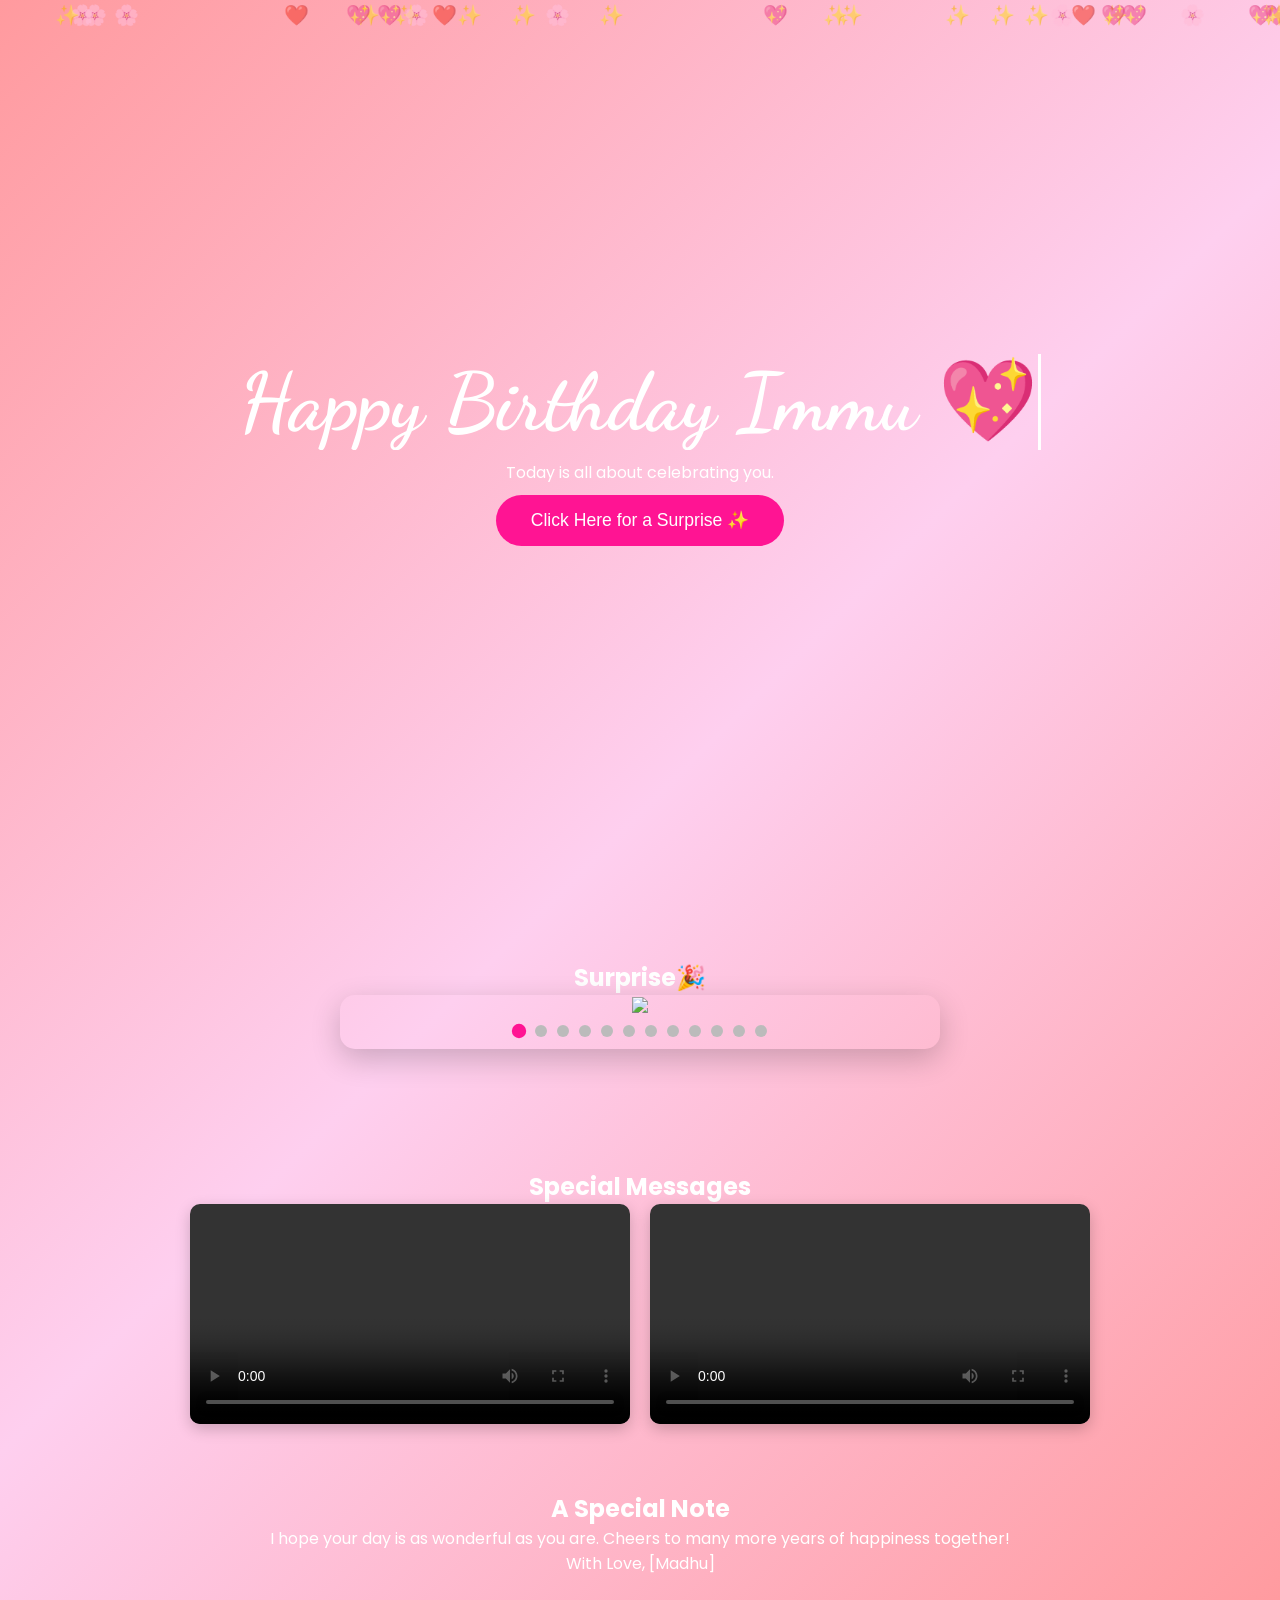
==== index.html @ 410a77f1 "Update index.html" ====
<!DOCTYPE html>
<html lang="en">
<head>
    <meta charset="UTF-8">
    <meta name="viewport" content="width=device-width, initial-scale=1.0">
    <title>Happy Birthday Immu 💖</title>
    <link rel="stylesheet" href="style.css">
    <link href="https://fonts.googleapis.com/css2?family=Dancing+Script:wght@700&family=Poppins:wght@300;400;600&display=swap" rel="stylesheet">
</head>
<body>
    <div id="particles" class="particles"></div>

    <section class="hero">
        <div class="hero-content">
            <h1 class="typewriter">Happy Birthday Immu 💖</h1>
            <p class="fade-in">Today is all about celebrating you.</p>
            <button class="cta-button" onclick="scrollToSection('slideshow-section')">Click Here for a Surprise ✨</button>
        </div>
    </section>

    <section id="slideshow-section" class="content-section">
        <h2 class="section-title">Surprise🎉</h2>
        <div class="slideshow-container">
            <div class="mySlides fade"><img src="five.jpeg" style="width:100%"></div>
            <div class="mySlides fade"><img src="One (2).jpeg" style="width:100%"></div>
            <div class="mySlides fade"><img src="six.jpeg" style="width:100%"></div>
            <div class="mySlides fade"><img src="nine.jpeg" style="width:100%"></div>
            <div class="mySlides fade"><img src="ten.jpeg" style="width:100%"></div>
            <div class="mySlides fade"><img src="two.jpeg" style="width:100%"></div>
            <div class="mySlides fade"><img src="three.jpeg" style="width:100%"></div>
            <div class="mySlides fade"><img src="seven.jpeg" style="width:100%"></div>
            <div class="mySlides fade"><img src="one.jpeg" style="width:100%"></div>
            <div class="mySlides fade"><img src="four.jpeg" style="width:100%"></div>
            <div class="mySlides fade"><img src="fourteen.jpeg" style="width:100%"></div>
            <div class="mySlides fade"><img src="fifteen.jpeg" style="width:100%"></div>
            
            <div class="dot-container" id="dot-container">
                </div>
        </div>
    </section>

    <section class="content-section">
        <h2 class="section-title">Special Messages</h2>
        <div class="video-grid">
            <div class="video-card">
                <video controls>
                    <source src="twelvw.mp4" type="video/mp4">
                </video>
            </div>
            <div class="video-card">
                <video controls>
                    <source src="thirtheen.mp4" type="video/mp4">
                </video>
            </div>
        </div>
    </section>

    <section class="message-section">
        <div class="message-card">
            <h2>A Special Note</h2>
            <p>I hope your day is as wonderful as you are. Cheers to many more years of happiness together!</p>
            <div class="signature">With Love, [Madhu]</div>
        </div>
    </section>

    <script src="script.js"></script>
</body>
</html>
---- style.css ----
* { margin: 0; padding: 0; box-sizing: border-box; }
body {
    font-family: 'Poppins', sans-serif;
    background: linear-gradient(135deg, #ff9a9e 0%, #fecfef 50%, #ff9a9e 100%);
    color: #fff;
    overflow-x: hidden;
    scroll-behavior: smooth;
    text-align: center;
}

.particles { position: fixed; top: 0; left: 0; width: 100%; height: 100%; pointer-events: none; z-index: 1; }
.particle { position: absolute; font-size: 20px; animation: float 6s infinite ease-in-out; opacity: 0.6; }

@keyframes float {
    0% { transform: translateY(100vh); opacity: 0; }
    50% { opacity: 1; }
    100% { transform: translateY(-10vh); opacity: 0; }
}

/* Hero Section */
.hero { height: 100vh; display: flex; align-items: center; justify-content: center; }
.typewriter {
    font-family: 'Dancing Script', cursive;
    font-size: clamp(2.5rem, 8vw, 5rem);
    border-right: 3px solid #fff;
    white-space: nowrap;
    overflow: hidden;
    margin-bottom: 10px;
    animation: typing 3.5s steps(30, end), blink .75s step-end infinite;
}

@keyframes typing { from { width: 0 } to { width: 100% } }
@keyframes blink { from, to { border-color: transparent } 50% { border-color: white } }

.cta-button {
    padding: 15px 35px;
    background: #ff1493;
    border: none;
    border-radius: 50px;
    color: white;
    cursor: pointer;
    font-size: 1.1rem;
    transition: 0.3s;
    margin-top: 10px;
}

/* Slideshow */
.content-section { padding: 60px 20px; }
.slideshow-container { 
    max-width: 600px;
    height: auto;
    margin: 0 auto; 
    position: relative; 
    border-radius: 15px; 
    overflow: hidden; 
    box-shadow: 0 10px 30px rgba(0,0,0,0.2);
}
.mySlides { display: none; }
.fade { animation: fadeEffect 1.5s; }
@keyframes fadeEffect { from {opacity: 0.4} to {opacity: 1} }

.dot { height: 12px; width: 12px; margin: 5px; background-color: #bbb; border-radius: 50%; display: inline-block; transition: 0.5s; }
.active { background-color: #ff1493; transform: scale(1.2); }

/* Video Grid */
.video-grid { display: grid; grid-template-columns: repeat(auto-fit, minmax(300px, 1fr)); gap: 20px; max-width: 900px; margin: 0 auto; }
.video-card video { width: 100%; border-radius: 10px; box-shadow: 0 5px 15px rgba(0,0,0,0.2); }

.signature{
  margin-bottom: 50px;
}
.mySlides img{
    max-width: 600px;
    max-height: 700px;
}
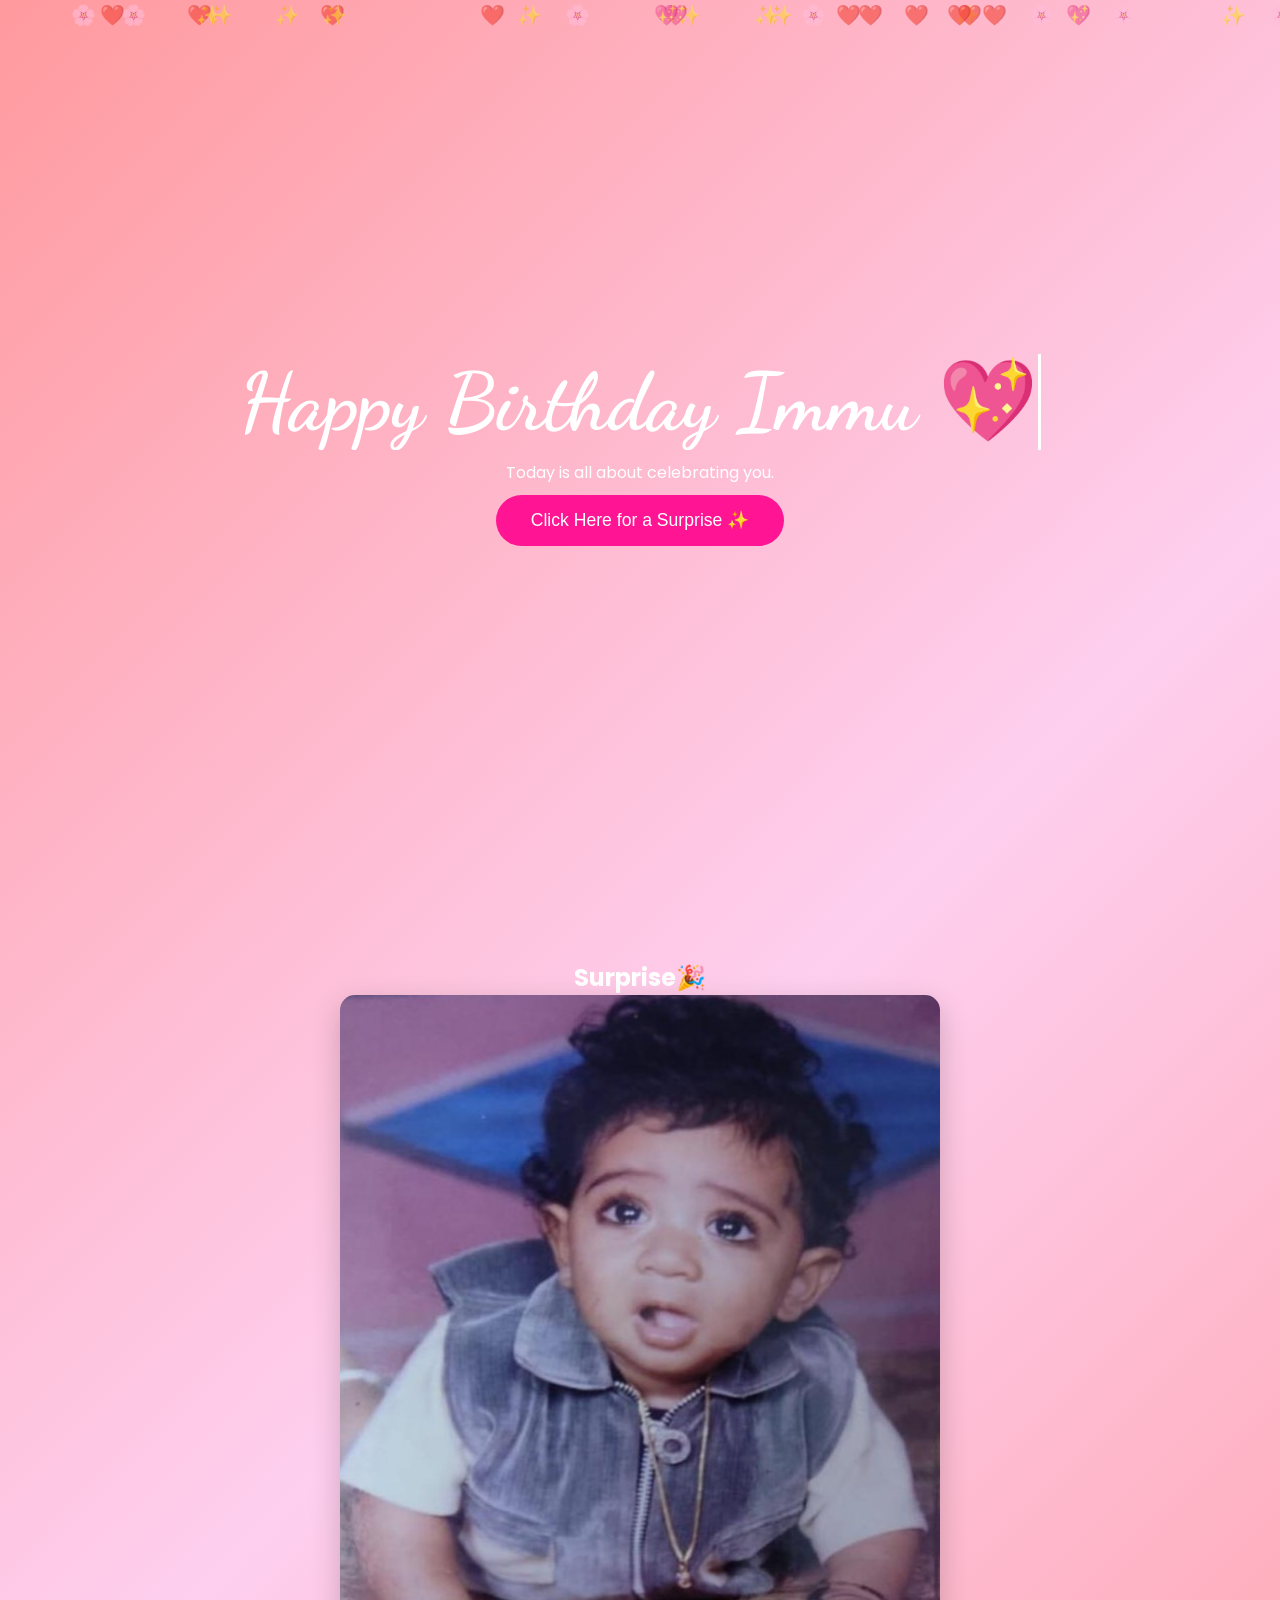
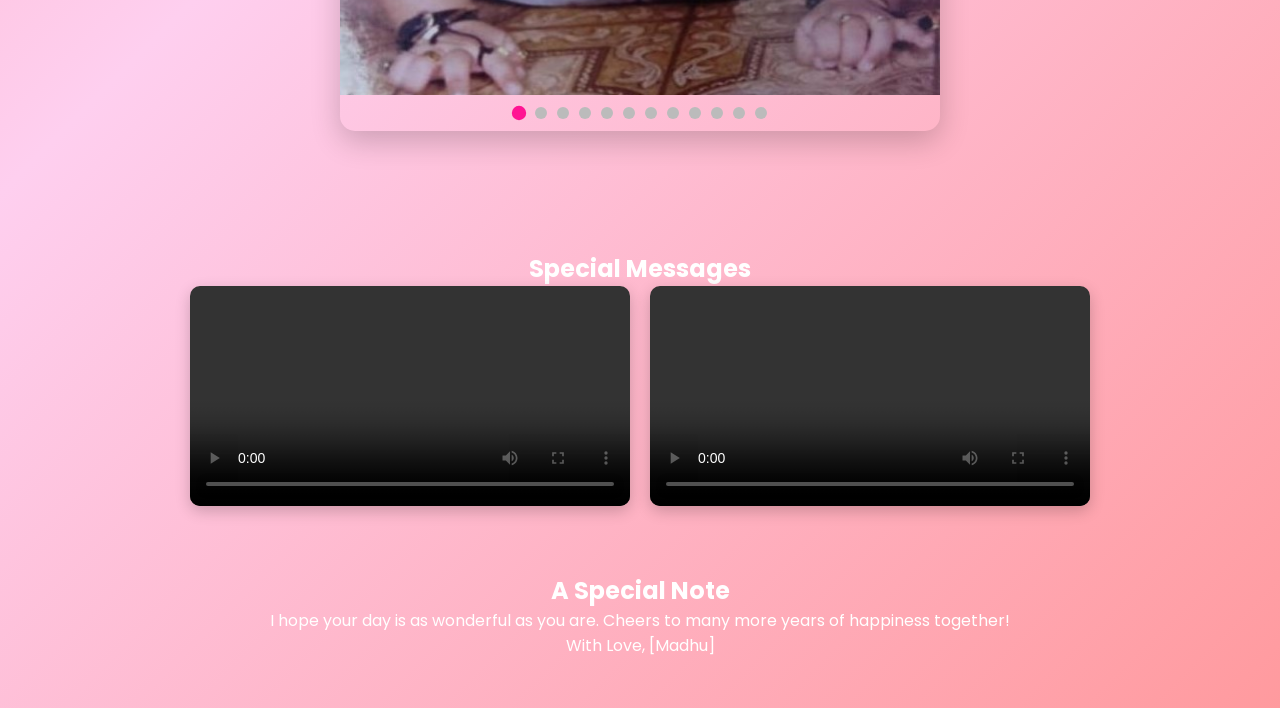
==== commit 3367294a: "Update index.html" ====
--- a/index.html
+++ b/index.html
@@ -21,18 +21,18 @@
     <section id="slideshow-section" class="content-section">
         <h2 class="section-title">Surprise🎉</h2>
         <div class="slideshow-container">
-            <div class="mySlides fade"><img src="five.jpeg" style="width:100%"></div>
-            <div class="mySlides fade"><img src="One (2).jpeg" style="width:100%"></div>
-            <div class="mySlides fade"><img src="six.jpeg" style="width:100%"></div>
-            <div class="mySlides fade"><img src="nine.jpeg" style="width:100%"></div>
-            <div class="mySlides fade"><img src="ten.jpeg" style="width:100%"></div>
-            <div class="mySlides fade"><img src="two.jpeg" style="width:100%"></div>
-            <div class="mySlides fade"><img src="three.jpeg" style="width:100%"></div>
-            <div class="mySlides fade"><img src="seven.jpeg" style="width:100%"></div>
-            <div class="mySlides fade"><img src="one.jpeg" style="width:100%"></div>
-            <div class="mySlides fade"><img src="four.jpeg" style="width:100%"></div>
-            <div class="mySlides fade"><img src="fourteen.jpeg" style="width:100%"></div>
-            <div class="mySlides fade"><img src="fifteen.jpeg" style="width:100%"></div>
+            <div class="mySlides fade"><img src="images/five.jpeg" style="width:100%"></div>
+            <div class="mySlides fade"><img src="images/one (2).jpeg" style="width:100%"></div>
+            <div class="mySlides fade"><img src="images/six.jpeg" style="width:100%"></div>
+            <div class="mySlides fade"><img src="images/nine.jpeg" style="width:100%"></div>
+            <div class="mySlides fade"><img src="images/ten.jpeg" style="width:100%"></div>
+            <div class="mySlides fade"><img src="images/two.jpeg" style="width:100%"></div>
+            <div class="mySlides fade"><img src="images/three.jpeg" style="width:100%"></div>
+            <div class="mySlides fade"><img src="images/seven.jpeg" style="width:100%"></div>
+            <div class="mySlides fade"><img src="images/one.jpeg" style="width:100%"></div>
+            <div class="mySlides fade"><img src="images/four.jpeg" style="width:100%"></div>
+            <div class="mySlides fade"><img src="images/fourteen.jpeg" style="width:100%"></div>
+            <div class="mySlides fade"><img src="images/fifteen.jpeg" style="width:100%"></div>
             
             <div class="dot-container" id="dot-container">
                 </div>
@@ -44,12 +44,12 @@
         <div class="video-grid">
             <div class="video-card">
                 <video controls>
-                    <source src="twelvw.mp4" type="video/mp4">
+                    <source src="videos/twelvw.mp4" type="video/mp4">
                 </video>
             </div>
             <div class="video-card">
                 <video controls>
-                    <source src="thirtheen.mp4" type="video/mp4">
+                    <source src="videos/thirtheen.mp4" type="video/mp4">
                 </video>
             </div>
         </div>
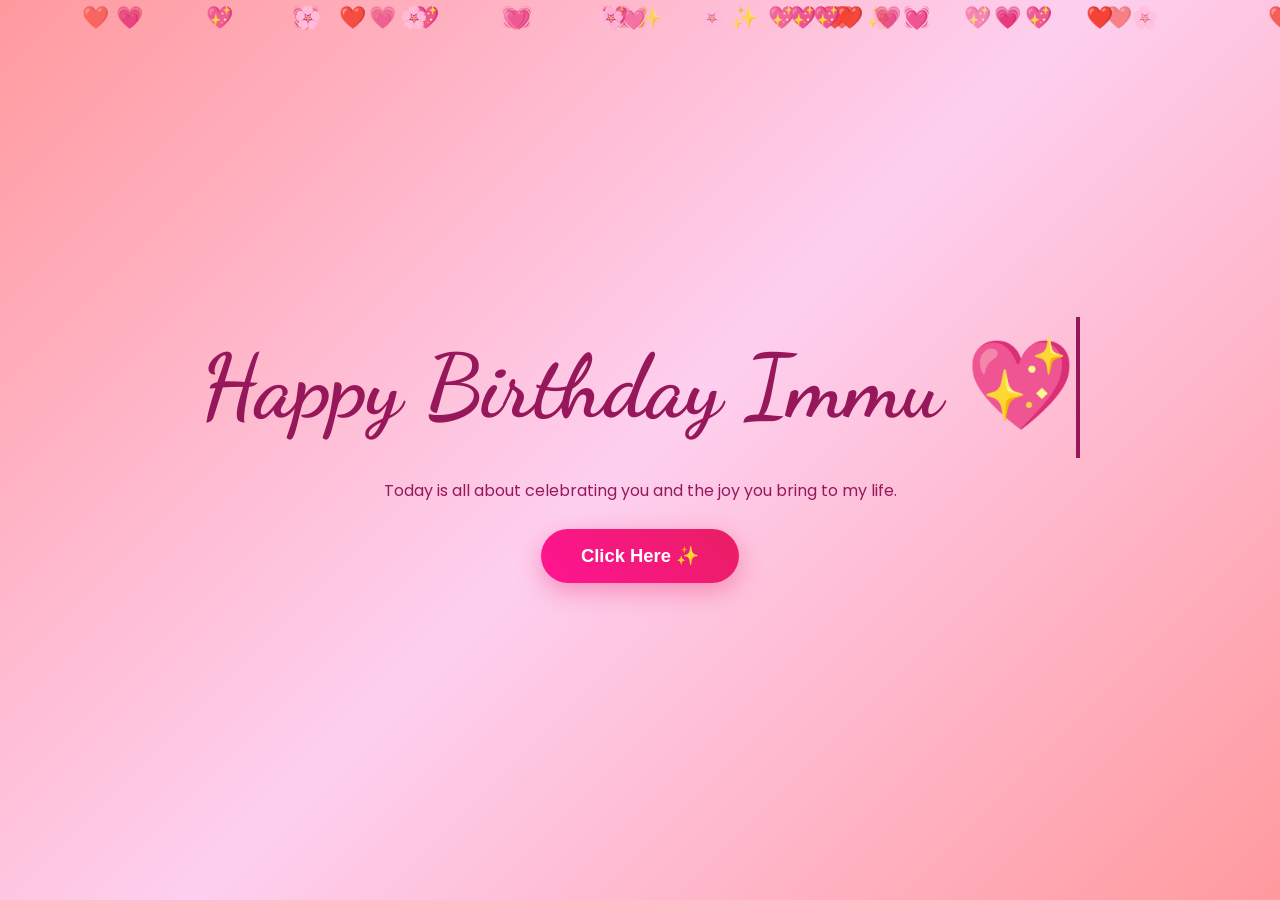
==== commit 6bcff6bc: "Add files via upload" ====
--- a/index.html
+++ b/index.html
@@ -3,7 +3,7 @@
 <head>
     <meta charset="UTF-8">
     <meta name="viewport" content="width=device-width, initial-scale=1.0">
-    <title>Happy Birthday Immu 💖</title>
+    <title>💖</title>
     <link rel="stylesheet" href="style.css">
     <link href="https://fonts.googleapis.com/css2?family=Dancing+Script:wght@700&family=Poppins:wght@300;400;600&display=swap" rel="stylesheet">
 </head>
@@ -13,43 +13,49 @@
     <section class="hero">
         <div class="hero-content">
             <h1 class="typewriter">Happy Birthday Immu 💖</h1>
-            <p class="fade-in">Today is all about celebrating you.</p>
-            <button class="cta-button" onclick="scrollToSection('slideshow-section')">Click Here for a Surprise ✨</button>
+            <p class="fade-in" style="color: #96185b;">
+                Today is all about celebrating you and the joy you bring to my life.
+            </p>
+            <button class="cta-button" onclick="startSurprise()">
+    Click Here ✨
+</button>
+            <audio id="bgMusic" loop>
+                <source src="love song.mp3" type="audio/mpeg">
+            </audio>
         </div>
     </section>
 
     <section id="slideshow-section" class="content-section">
-        <h2 class="section-title">Surprise🎉</h2>
+        <h2 class="section-title" style="color: #96185b;">Surprise 🎉</h2>
         <div class="slideshow-container">
-            <div class="mySlides fade"><img src="images/five.jpeg" style="width:100%"></div>
-            <div class="mySlides fade"><img src="images/one (2).jpeg" style="width:100%"></div>
-            <div class="mySlides fade"><img src="images/six.jpeg" style="width:100%"></div>
-            <div class="mySlides fade"><img src="images/nine.jpeg" style="width:100%"></div>
-            <div class="mySlides fade"><img src="images/ten.jpeg" style="width:100%"></div>
-            <div class="mySlides fade"><img src="images/two.jpeg" style="width:100%"></div>
-            <div class="mySlides fade"><img src="images/three.jpeg" style="width:100%"></div>
-            <div class="mySlides fade"><img src="images/seven.jpeg" style="width:100%"></div>
-            <div class="mySlides fade"><img src="images/one.jpeg" style="width:100%"></div>
-            <div class="mySlides fade"><img src="images/four.jpeg" style="width:100%"></div>
-            <div class="mySlides fade"><img src="images/fourteen.jpeg" style="width:100%"></div>
-            <div class="mySlides fade"><img src="images/fifteen.jpeg" style="width:100%"></div>
-            
-            <div class="dot-container" id="dot-container">
-                </div>
+            <div class="mySlides fade"><img src="five.jpeg" alt="Our memory" style="width:100%"></div>
+            <div class="mySlides fade"><img src="One (2).jpeg" alt="Our memory" style="width:100%"></div>
+            <div class="mySlides fade"><img src="six.jpeg" alt="Our memory" style="width:100%"></div>
+            <div class="mySlides fade"><img src="nine.jpeg" alt="Our memory" style="width:100%"></div>
+            <div class="mySlides fade"><img src="ten.jpeg" alt="Our memory" style="width:100%"></div>
+            <div class="mySlides fade"><img src="two.jpeg" alt="Our memory" style="width:100%"></div>
+            <div class="mySlides fade"><img src="three.jpeg" alt="Our memory" style="width:100%"></div>
+            <div class="mySlides fade"><img src="seven.jpeg" alt="Our memory" style="width:100%"></div>
+            <div class="mySlides fade"><img src="one.jpeg" alt="Our memory" style="width:100%"></div>
+            <div class="mySlides fade"><img src="four.jpeg" alt="Our memory" style="width:100%"></div>
+            <div class="mySlides fade"><img src="fourteen.jpeg" alt="Our memory" style="width:100%"></div>
+            <div class="mySlides fade"><img src="fifteen.jpeg" alt="Our memory" style="width:100%"></div>
+
+            <div class="dot-container" id="dot-container"></div>
         </div>
     </section>
 
     <section class="content-section">
-        <h2 class="section-title">Special Messages</h2>
+        <h2 class="section-title" style="color: #96185b;">For you!!!</h2>
         <div class="video-grid">
             <div class="video-card">
                 <video controls>
-                    <source src="videos/twelvw.mp4" type="video/mp4">
+                    <source src="twelvw.mp4" type="video/mp4">
                 </video>
             </div>
             <div class="video-card">
                 <video controls>
-                    <source src="videos/thirtheen.mp4" type="video/mp4">
+                    <source src="thirtheen.mp4" type="video/mp4">
                 </video>
             </div>
         </div>
@@ -57,12 +63,21 @@
 
     <section class="message-section">
         <div class="message-card">
-            <h2>A Special Note</h2>
-            <p>I hope your day is as wonderful as you are. Cheers to many more years of happiness together!</p>
-            <div class="signature">With Love, [Madhu]</div>
+            <h2>A Special Message for You!</h2>
+            <div class="para1">
+                <p>On this special day, I want you to know how grateful I am to have you in my life.</p>
+            </div>
+            <div class="para2">
+                <p>Today, we celebrate you — your kindness, your beauty, your amazing spirit, and all the wonderful things that make you uniquely you. 
+                I hope this new year of your life brings you endless happiness, incredible adventures, and all your dreams come true.</p>
+            </div>
+            <div class="signature">
+                <p>Happy Birthday Handsome! Here's to many more years of laughter, love and beautiful memories together 💕</p>
+            </div>
+            <p class="hearts">💖💓💗</p>
         </div>
     </section>
 
     <script src="script.js"></script>
 </body>
-</html>
+</html>
--- a/style.css
+++ b/style.css
@@ -1,75 +1,236 @@
-* { margin: 0; padding: 0; box-sizing: border-box; }
+* {
+    margin: 0;
+    padding: 0;
+    box-sizing: border-box;
+}
+
 body {
     font-family: 'Poppins', sans-serif;
     background: linear-gradient(135deg, #ff9a9e 0%, #fecfef 50%, #ff9a9e 100%);
-    color: #fff;
+    color: #333;
     overflow-x: hidden;
     scroll-behavior: smooth;
     text-align: center;
-}
-
-.particles { position: fixed; top: 0; left: 0; width: 100%; height: 100%; pointer-events: none; z-index: 1; }
-.particle { position: absolute; font-size: 20px; animation: float 6s infinite ease-in-out; opacity: 0.6; }
+    line-height: 1.6;
+}
+
+/* Particles Background */
+.particles {
+    position: fixed;
+    top: 0;
+    left: 0;
+    width: 100%;
+    height: 100%;
+    pointer-events: none;
+    z-index: 1;
+}
+
+.particle {
+    position: absolute;
+    font-size: 22px;
+    animation: float 7s infinite linear;
+    opacity: 0.75;
+    z-index: 2;
+}
 
 @keyframes float {
-    0% { transform: translateY(100vh); opacity: 0; }
-    50% { opacity: 1; }
-    100% { transform: translateY(-10vh); opacity: 0; }
+    0% {
+        transform: translateY(110vh) rotate(0deg);
+        opacity: 0;
+    }
+    10% {
+        opacity: 0.8;
+    }
+    90% {
+        opacity: 0.8;
+    }
+    100% {
+        transform: translateY(-30vh) rotate(25deg);
+        opacity: 0;
+    }
 }
 
 /* Hero Section */
-.hero { height: 100vh; display: flex; align-items: center; justify-content: center; }
+.hero {
+    height: 100vh;
+    display: flex;
+    align-items: center;
+    justify-content: center;
+    position: relative;
+    z-index: 2;
+}
+
 .typewriter {
     font-family: 'Dancing Script', cursive;
-    font-size: clamp(2.5rem, 8vw, 5rem);
-    border-right: 3px solid #fff;
+    font-size: clamp(2.8rem, 8.5vw, 5.5rem);
+    color: #96185b;
+    margin-bottom: 20px;
     white-space: nowrap;
     overflow: hidden;
-    margin-bottom: 10px;
-    animation: typing 3.5s steps(30, end), blink .75s step-end infinite;
-}
-
-@keyframes typing { from { width: 0 } to { width: 100% } }
-@keyframes blink { from, to { border-color: transparent } 50% { border-color: white } }
+    border-right: 4px solid #96185b;
+    animation: typing 4s steps(40, end) forwards, blink 0.8s step-end infinite;
+}
+
+@keyframes typing {
+    from { width: 0; }
+    to { width: 100%; }
+}
+
+@keyframes blink {
+    50% { border-color: transparent; }
+}
 
 .cta-button {
-    padding: 15px 35px;
-    background: #ff1493;
+    padding: 16px 40px;
+    background: linear-gradient(45deg, #ff1493, #e91e63);
     border: none;
     border-radius: 50px;
     color: white;
     cursor: pointer;
+    font-size: 1.15rem;
+    font-weight: 600;
+    margin-top: 25px;
+    transition: all 0.4s ease;
+    box-shadow: 0 8px 25px rgba(233, 30, 99, 0.35);
+}
+
+.cta-button:hover {
+    transform: scale(1.08) translateY(-4px);
+    box-shadow: 0 12px 30px rgba(233, 30, 99, 0.45);
+}
+
+/* Content Sections */
+.content-section {
+    padding: 70px 20px;
+    position: relative;
+    z-index: 2;
+}
+
+.section-title {
+    font-family: 'Dancing Script', cursive;
+    font-size: 3.2rem;
+    margin-bottom: 45px;
+    color: #96185b;
+}
+
+/* Slideshow */
+.slideshow-container {
+    max-width: 650px;
+    margin: 0 auto;
+    position: relative;
+    border-radius: 20px;
+    overflow: hidden;
+    box-shadow: 0 15px 40px rgba(150, 24, 91, 0.3);
+}
+
+.mySlides {
+    display: none;
+}
+
+.mySlides img {
+    width: 100%;
+    height: auto;
+    display: block;
+    border-radius: 20px;
+}
+
+.fade {
+    animation: fadeEffect 1.5s ease;
+}
+
+@keyframes fadeEffect {
+    from { opacity: 0.4; }
+    to { opacity: 1; }
+}
+
+.dot-container {
+    text-align: center;
+    margin-top: 20px;
+}
+
+.dot {
+    height: 13px;
+    width: 13px;
+    margin: 0 6px;
+    background-color: #ccc;
+    border-radius: 50%;
+    display: inline-block;
+    transition: all 0.4s ease;
+    cursor: pointer;
+}
+
+.dot.active {
+    background-color: #96185b;
+    transform: scale(1.3);
+}
+
+/* Video Grid */
+.video-grid {
+    display: grid;
+    grid-template-columns: repeat(auto-fit, minmax(320px, 1fr));
+    gap: 25px;
+    max-width: 950px;
+    margin: 0 auto;
+}
+
+.video-card video {
+    width: 100%;
+    border-radius: 15px;
+    box-shadow: 0 8px 25px rgba(0, 0, 0, 0.2);
+}
+
+/* Message Section */
+.message-section {
+    padding: 40px 20px;
+    position: relative;
+    z-index: 2;
+}
+
+.message-card {
+    max-width: 780px;
+    margin: 0 auto;
+    background: rgba(255, 255, 255, 0.92);
+    padding: 45px 35px;
+    border-radius: 25px;
+    box-shadow: 0 20px 50px rgba(150, 24, 91, 0.25);
+    color: #333;
+}
+
+.message-card h2 {
+    font-family: 'Dancing Script', cursive;
+    font-size: 3rem;
+    color: #96185b;
+    margin-bottom: 30px;
+}
+
+.para1 p,
+.para2 p {
     font-size: 1.1rem;
-    transition: 0.3s;
-    margin-top: 10px;
-}
-
-/* Slideshow */
-.content-section { padding: 60px 20px; }
-.slideshow-container { 
-    max-width: 600px;
-    height: auto;
-    margin: 0 auto; 
-    position: relative; 
-    border-radius: 15px; 
-    overflow: hidden; 
-    box-shadow: 0 10px 30px rgba(0,0,0,0.2);
-}
-.mySlides { display: none; }
-.fade { animation: fadeEffect 1.5s; }
-@keyframes fadeEffect { from {opacity: 0.4} to {opacity: 1} }
-
-.dot { height: 12px; width: 12px; margin: 5px; background-color: #bbb; border-radius: 50%; display: inline-block; transition: 0.5s; }
-.active { background-color: #ff1493; transform: scale(1.2); }
-
-/* Video Grid */
-.video-grid { display: grid; grid-template-columns: repeat(auto-fit, minmax(300px, 1fr)); gap: 20px; max-width: 900px; margin: 0 auto; }
-.video-card video { width: 100%; border-radius: 10px; box-shadow: 0 5px 15px rgba(0,0,0,0.2); }
-
-.signature{
-  margin-bottom: 50px;
-}
-.mySlides img{
-    max-width: 600px;
-    max-height: 700px;
-}
+    margin-bottom: 25px;
+    padding: 0 15px;
+}
+
+.signature p {
+    font-family: 'Dancing Script', cursive;
+    font-size: 1.45rem;
+    color: #96185b;
+    font-weight: 400;
+    margin-top: 20px;
+}
+
+.hearts {
+    font-size: 2.2rem;
+    margin: 25px 0 10px;
+    color: #ff1493;
+}
+
+/* Responsive */
+@media (max-width: 600px) {
+    .message-card {
+        padding: 35px 20px;
+    }
+    
+    .section-title {
+        font-size: 2.6rem;
+    }
+}
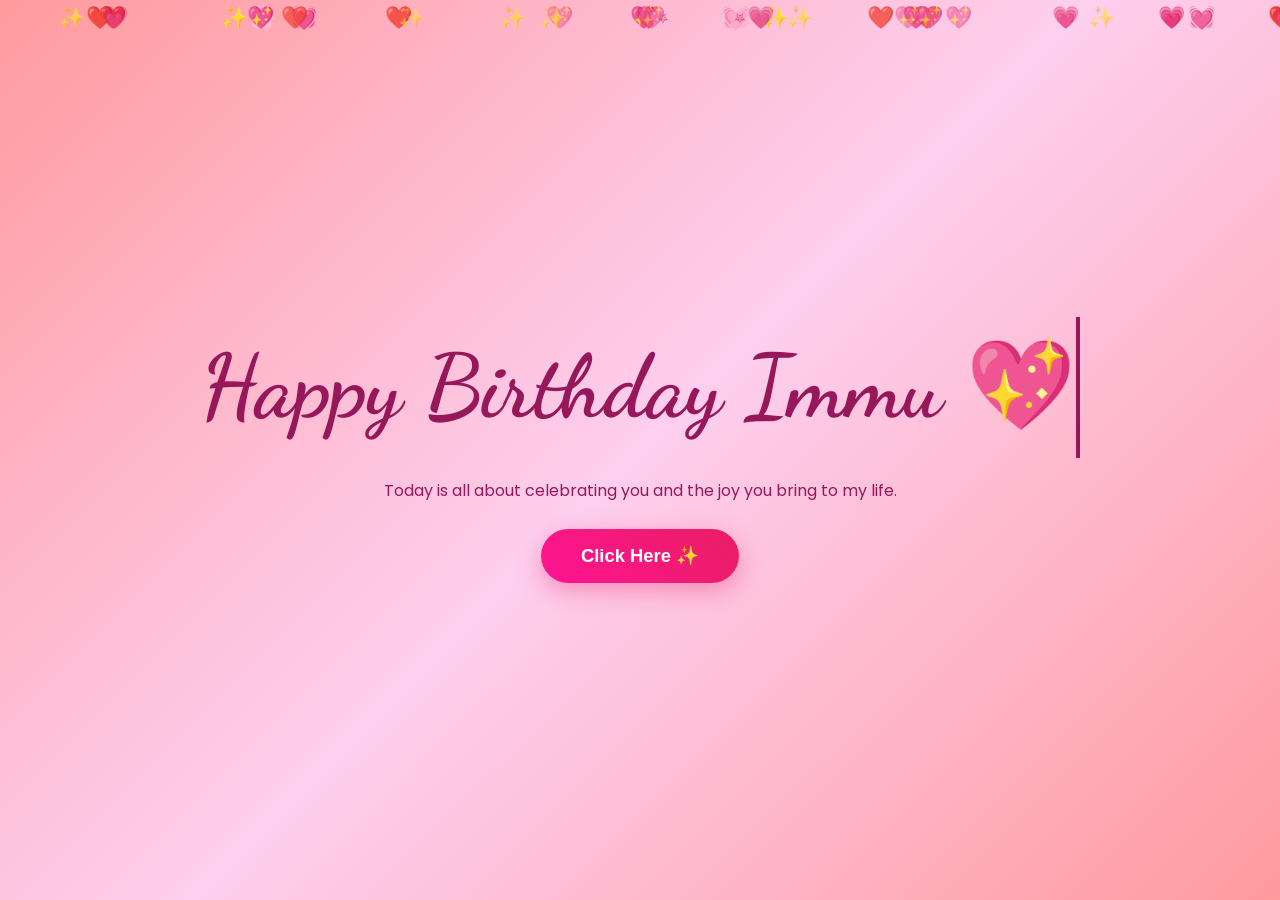
==== commit 4245530a: "Update index.html" ====
--- a/index.html
+++ b/index.html
@@ -20,7 +20,7 @@
     Click Here ✨
 </button>
             <audio id="bgMusic" loop>
-                <source src="love song.mp3" type="audio/mpeg">
+                <source src="love song.mp3" type="music/audio/mpeg">
             </audio>
         </div>
     </section>
@@ -28,18 +28,18 @@
     <section id="slideshow-section" class="content-section">
         <h2 class="section-title" style="color: #96185b;">Surprise 🎉</h2>
         <div class="slideshow-container">
-            <div class="mySlides fade"><img src="five.jpeg" alt="Our memory" style="width:100%"></div>
-            <div class="mySlides fade"><img src="One (2).jpeg" alt="Our memory" style="width:100%"></div>
-            <div class="mySlides fade"><img src="six.jpeg" alt="Our memory" style="width:100%"></div>
-            <div class="mySlides fade"><img src="nine.jpeg" alt="Our memory" style="width:100%"></div>
-            <div class="mySlides fade"><img src="ten.jpeg" alt="Our memory" style="width:100%"></div>
-            <div class="mySlides fade"><img src="two.jpeg" alt="Our memory" style="width:100%"></div>
-            <div class="mySlides fade"><img src="three.jpeg" alt="Our memory" style="width:100%"></div>
-            <div class="mySlides fade"><img src="seven.jpeg" alt="Our memory" style="width:100%"></div>
-            <div class="mySlides fade"><img src="one.jpeg" alt="Our memory" style="width:100%"></div>
-            <div class="mySlides fade"><img src="four.jpeg" alt="Our memory" style="width:100%"></div>
-            <div class="mySlides fade"><img src="fourteen.jpeg" alt="Our memory" style="width:100%"></div>
-            <div class="mySlides fade"><img src="fifteen.jpeg" alt="Our memory" style="width:100%"></div>
+            <div class="mySlides fade"><img src="images/five.jpeg" alt="Our memory" style="width:100%"></div>
+            <div class="mySlides fade"><img src="images/One (2).jpeg" alt="Our memory" style="width:100%"></div>
+            <div class="mySlides fade"><img src="images/six.jpeg" alt="Our memory" style="width:100%"></div>
+            <div class="mySlides fade"><img src="images/nine.jpeg" alt="Our memory" style="width:100%"></div>
+            <div class="mySlides fade"><img src="images/ten.jpeg" alt="Our memory" style="width:100%"></div>
+            <div class="mySlides fade"><img src="images/two.jpeg" alt="Our memory" style="width:100%"></div>
+            <div class="mySlides fade"><img src="images/three.jpeg" alt="Our memory" style="width:100%"></div>
+            <div class="mySlides fade"><img src="images/seven.jpeg" alt="Our memory" style="width:100%"></div>
+            <div class="mySlides fade"><img src="images/one.jpeg" alt="Our memory" style="width:100%"></div>
+            <div class="mySlides fade"><img src="images/four.jpeg" alt="Our memory" style="width:100%"></div>
+            <div class="mySlides fade"><img src="images/fourteen.jpeg" alt="Our memory" style="width:100%"></div>
+            <div class="mySlides fade"><img src="images/fifteen.jpeg" alt="Our memory" style="width:100%"></div>
 
             <div class="dot-container" id="dot-container"></div>
         </div>
@@ -50,12 +50,12 @@
         <div class="video-grid">
             <div class="video-card">
                 <video controls>
-                    <source src="twelvw.mp4" type="video/mp4">
+                    <source src="videos/twelvw.mp4" type="video/mp4">
                 </video>
             </div>
             <div class="video-card">
                 <video controls>
-                    <source src="thirtheen.mp4" type="video/mp4">
+                    <source src="videos/thirtheen.mp4" type="video/mp4">
                 </video>
             </div>
         </div>
@@ -80,4 +80,4 @@
 
     <script src="script.js"></script>
 </body>
-</html>+</html>
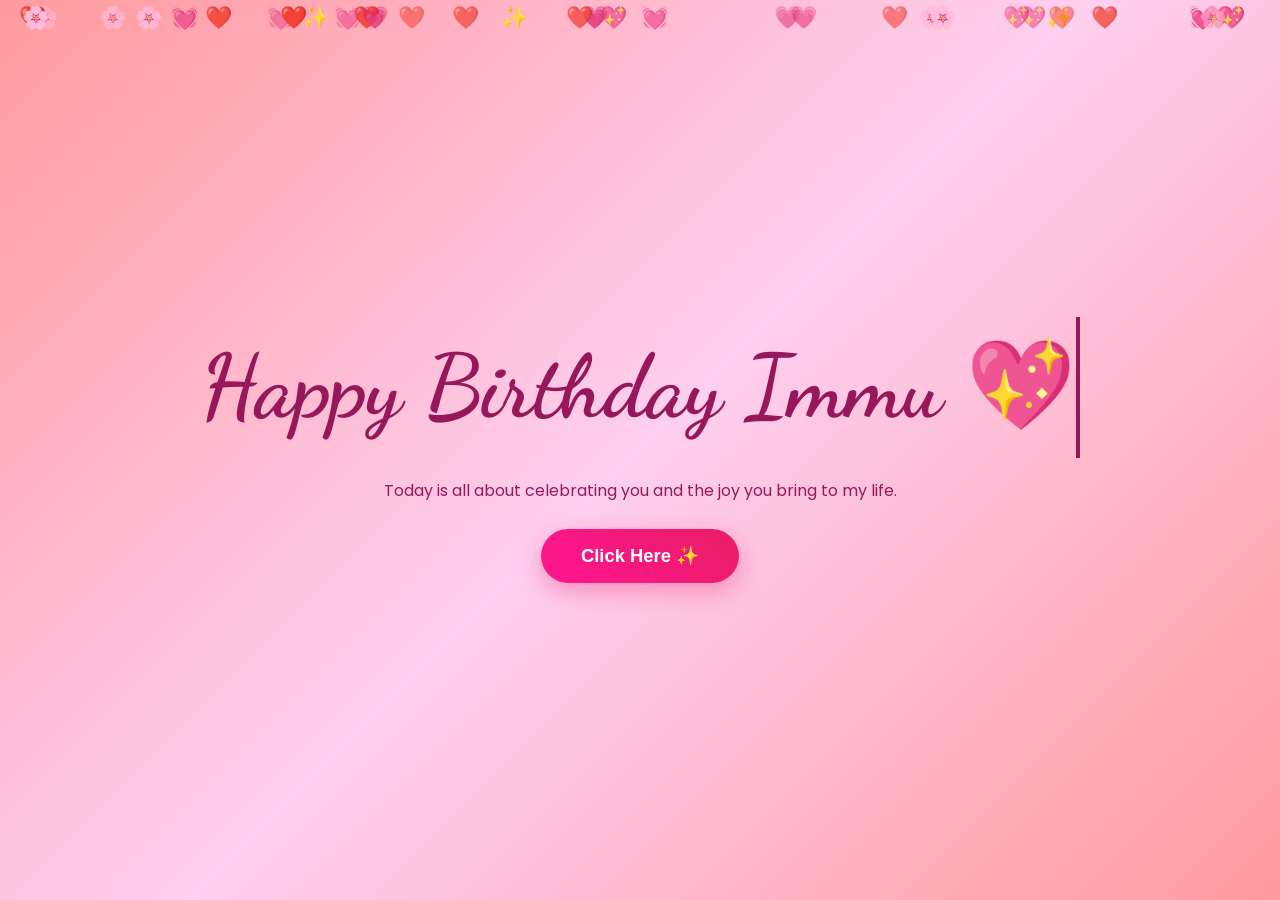
==== commit 4dbeb788: "Update index.html" ====
--- a/index.html
+++ b/index.html
@@ -29,7 +29,7 @@
         <h2 class="section-title" style="color: #96185b;">Surprise 🎉</h2>
         <div class="slideshow-container">
             <div class="mySlides fade"><img src="images/five.jpeg" alt="Our memory" style="width:100%"></div>
-            <div class="mySlides fade"><img src="images/One (2).jpeg" alt="Our memory" style="width:100%"></div>
+            <div class="mySlides fade"><img src="images/one (2).jpeg" alt="Our memory" style="width:100%"></div>
             <div class="mySlides fade"><img src="images/six.jpeg" alt="Our memory" style="width:100%"></div>
             <div class="mySlides fade"><img src="images/nine.jpeg" alt="Our memory" style="width:100%"></div>
             <div class="mySlides fade"><img src="images/ten.jpeg" alt="Our memory" style="width:100%"></div>
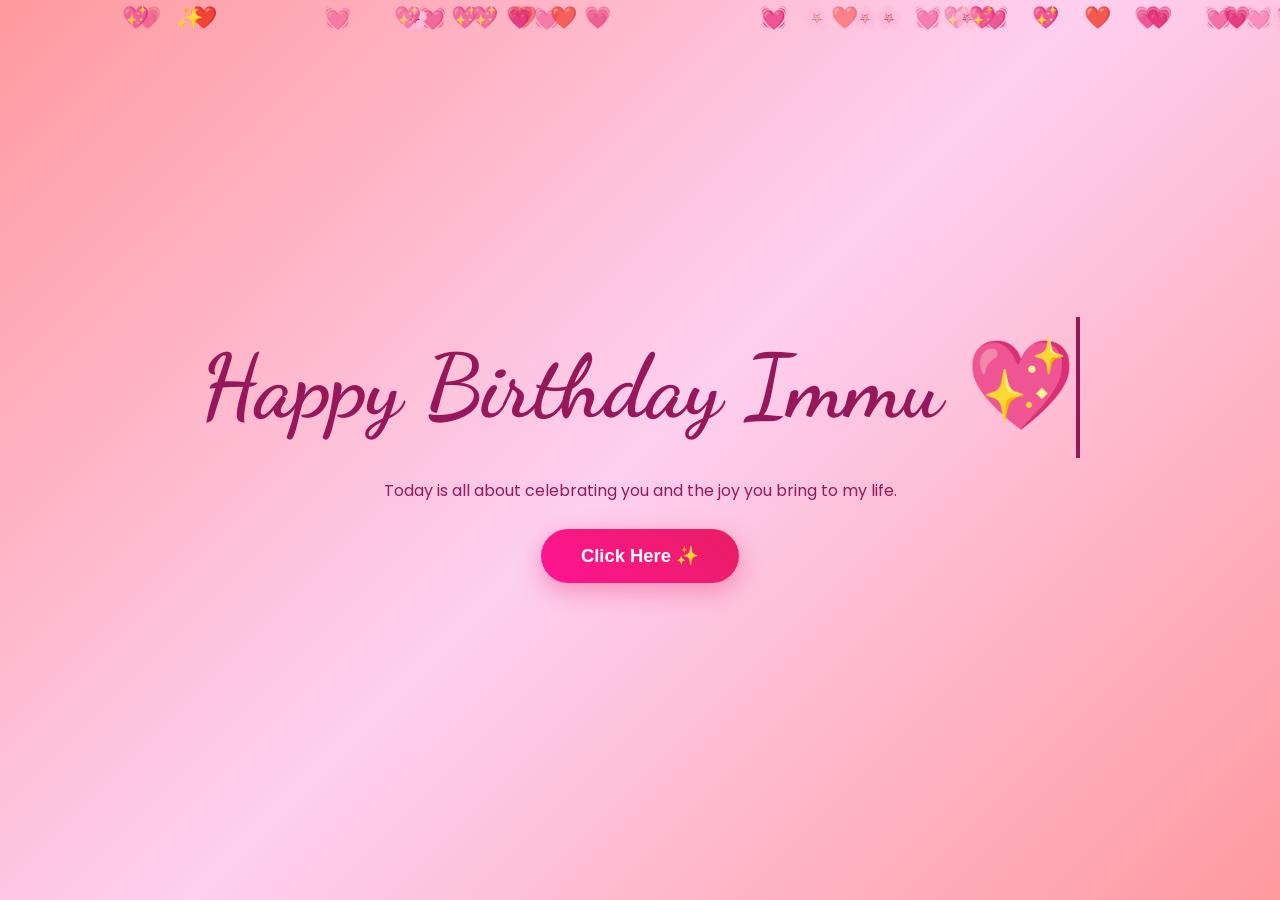
==== commit b87bb820: "Update index.html" ====
--- a/index.html
+++ b/index.html
@@ -20,7 +20,7 @@
     Click Here ✨
 </button>
             <audio id="bgMusic" loop>
-                <source src="love song.mp3" type="music/audio/mpeg">
+                <source src="love song.mp3" type="music/love song.mp3">
             </audio>
         </div>
     </section>
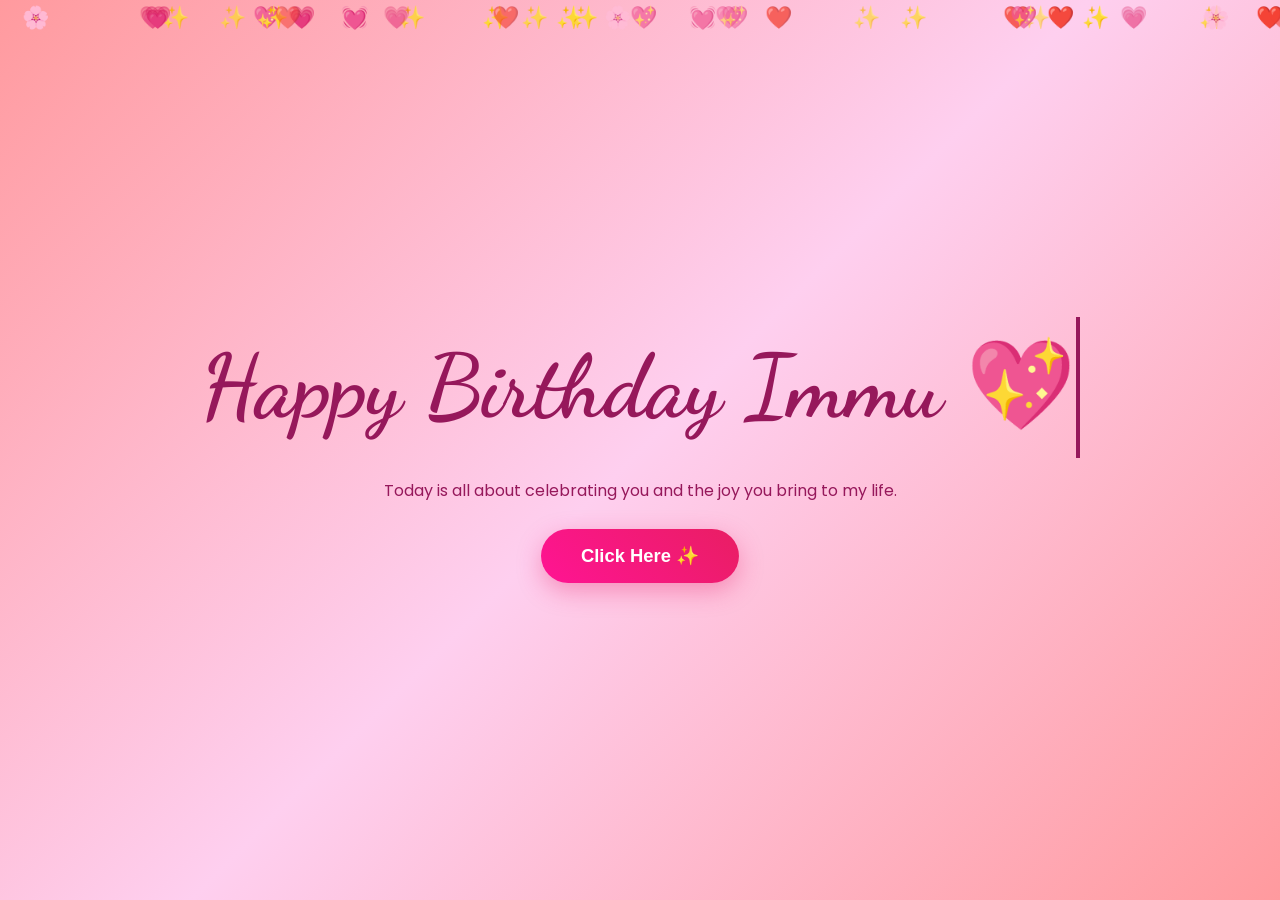
==== commit ae82cb6d: "Update index.html" ====
--- a/index.html
+++ b/index.html
@@ -20,7 +20,7 @@
     Click Here ✨
 </button>
             <audio id="bgMusic" loop>
-                <source src="love song.mp3" type="music/love song.mp3">
+                <source src="music/love song.mp3" type="audio/mpeg">
             </audio>
         </div>
     </section>
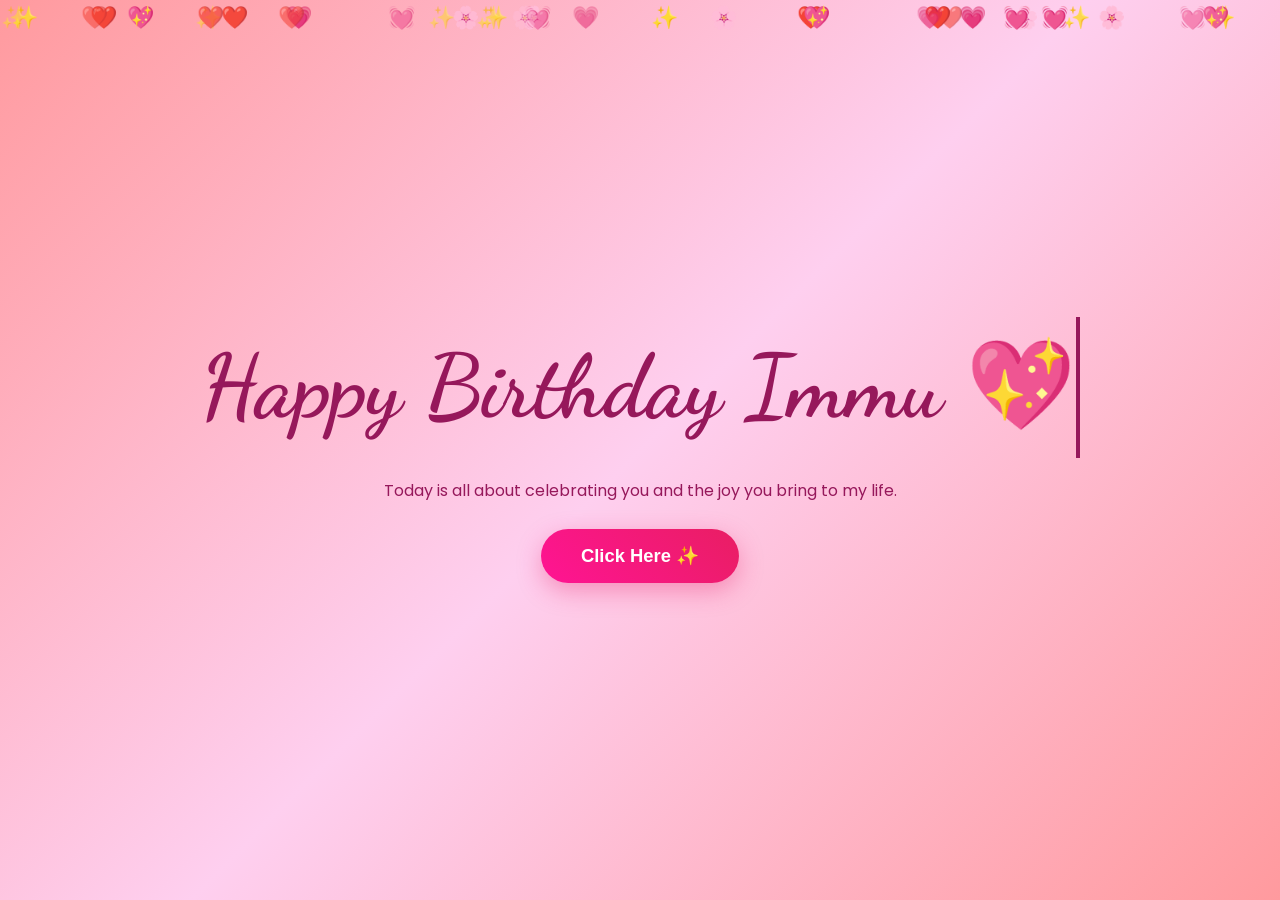
==== commit 977fbf15: "Update index.html" ====
--- a/index.html
+++ b/index.html
@@ -20,7 +20,7 @@
     Click Here ✨
 </button>
             <audio id="bgMusic" loop>
-                <source src="music/love song.mp3" type="audio/mpeg">
+                <source src="music/love song.mp3" type="audio/mp3">
             </audio>
         </div>
     </section>
